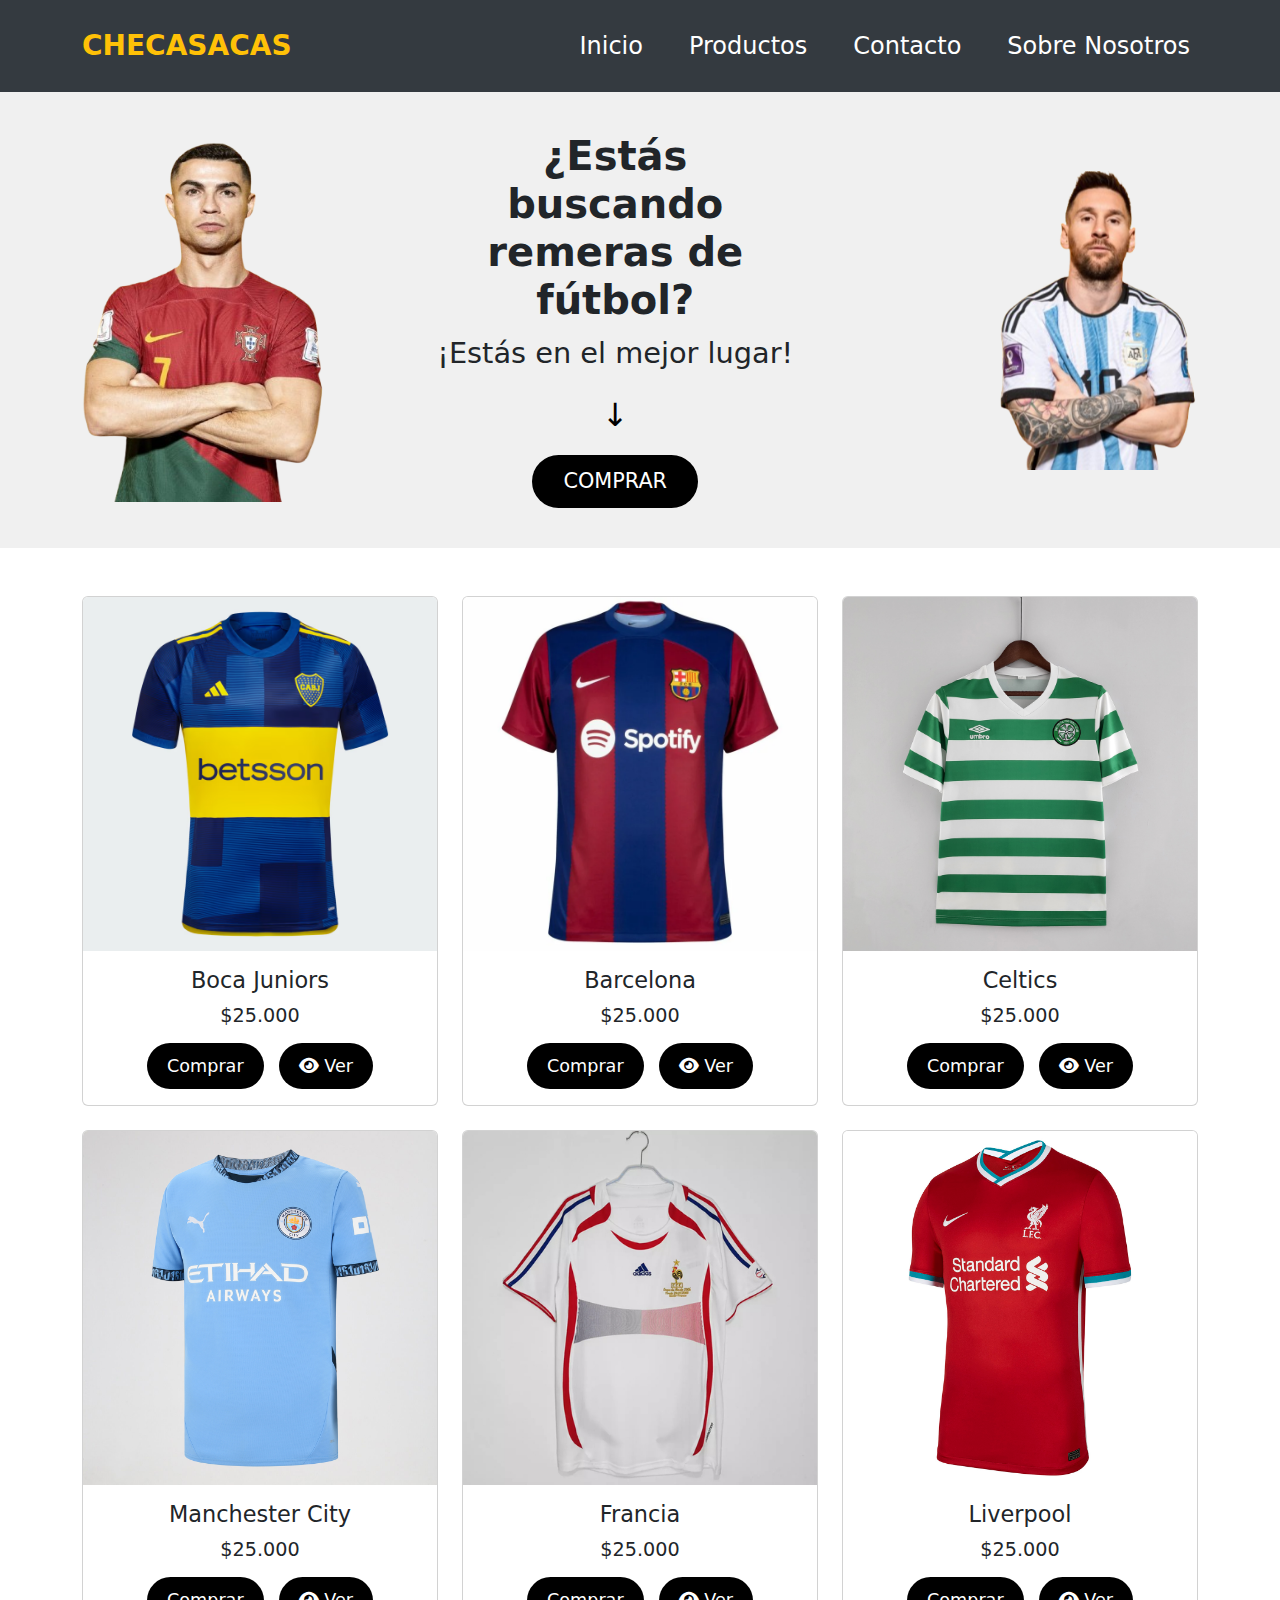
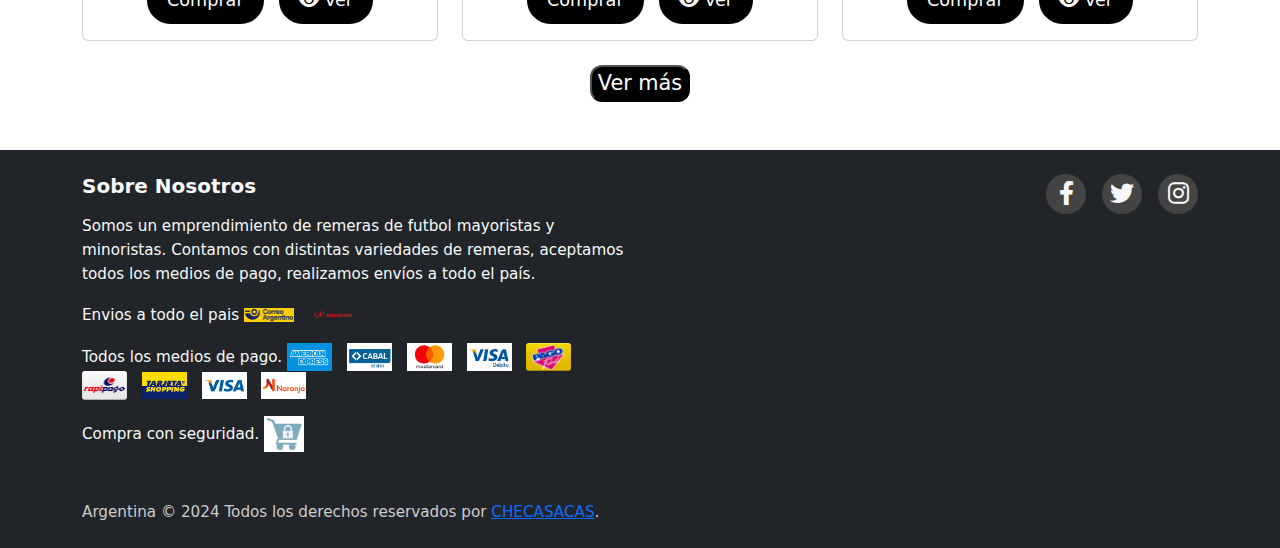
==== index.html @ f06666cb "Se agrego al proyecto" ====
<!DOCTYPE html>
<html lang="es">

<head>
    <meta charset="UTF-8">
    <meta name="viewport" content="width=device-width, initial-scale=1.0">
    <title>Tienda de Remeras de Fútbol</title>
    <!-- Bootstrap CSS -->
    <link href="https://cdn.jsdelivr.net/npm/bootstrap@5.3.0-alpha1/dist/css/bootstrap.min.css" rel="stylesheet">
    <!-- Custom CSS -->
    <link rel="stylesheet" href="style.css">
    <link rel="stylesheet" href="https://cdnjs.cloudflare.com/ajax/libs/font-awesome/6.0.0-beta3/css/all.min.css">

</head>

<body>

    <!-- Navbar -->
    <nav class="navbar navbar-expand-lg">
        <div class="container">
            <a class="navbar-brand" href="#">CHECASACAS</a>
            <button class="navbar-toggler" type="button" data-bs-toggle="collapse" data-bs-target="#navbarNav"
                aria-controls="navbarNav" aria-expanded="false" aria-label="Toggle navigation">
                <span class="navbar-toggler-icon"></span>
            </button>
            <div class="collapse navbar-collapse" id="navbarNav">
                <ul class="navbar-nav ms-auto">
                    <li class="nav-item">
                        <a class="nav-link" href="index.html">Inicio</a>
                    </li>
                    <li class="nav-item">
                        <a class="nav-link" href="productos.html">Productos</a>
                    </li>
                    <li class="nav-item">
                        <a class="nav-link" href="#">Contacto</a>
                    </li>
                    <li class="nav-item">
                        <a class="nav-link" href="#">Sobre Nosotros</a>
                    </li>
                </ul>
            </div>
        </div>
    </nav>

    <!-- Sección principal con imagen y botón -->
    <section class="seccion-compra">
        <div class="container d-flex align-items-center justify-content-between">
            <!-- Imagen de Ronaldo a la izquierda -->
            <div class="imagen-ronaldo">
                <img src="img/ronaldo.png" alt="Ronaldo Remera" class="img-fluid">
            </div>
            <!-- Texto en el centro -->
            <div class="texto-compra text-center mx-5">
                <h2>¿Estás buscando remeras de fútbol?</h2>
                <p>¡Estás en el mejor lugar!</p>
                <div class="mt-3">
                    <span class="flecha-abajo">↓</span>
                </div>
                <a href="#productos" class="btn btn-lg btn-comprar mt-3">COMPRAR</a>
            </div>
            <!-- Imagen de Messi a la derecha -->
            <div class="imagen-messi">
                <img src="img/messi.png" alt="Messi Remera" class="img-fluid">
            </div>
        </div>
    </section>
    

    <!-- Sección de productos (3 columnas, 4 filas) -->
    <section id="productos" class="productos-section py-5">
        <div class="container">
            <div class="row">
                <!-- Aquí creamos 12 cards (3 columnas por 4 filas) -->
                <div class="col-md-4 mb-4">
                    <div class="card">
                        <img src="img/boca.avif" class="card-img-top" alt="Remera 3">
                        <div class="card-body">
                            <div class="tit-pre">
                                <h5 class="card-title">Boca Juniors</h5>
                                <p class="card-text">$25.000</p>
                            </div>
                            <div class="btn-container">
                                <a href="#" class="comprar-card">Comprar</a>
                                <a href="#" class="ver-card">
                                    <i class="fas fa-eye"></i> Ver
                                </a>
                            </div>
                        </div>
                    </div>
                </div>
                <div class="col-md-4 mb-4">
                    <div class="card">
                        <img src="img/barca.webp" class="card-img-top" alt="Remera 3">
                        <div class="card-body">
                            <div class="tit-pre">
                                <h5 class="card-title">Barcelona </h5>
                                <p class="card-text">$25.000</p>
                            </div>
                            <div class="btn-container">
                                <a href="#" class="comprar-card">Comprar</a>
                                <a href="#" class="ver-card">
                                    <i class="fas fa-eye"></i> Ver
                                </a>
                            </div>
                        </div>
                    </div>
                </div>
                <div class="col-md-4 mb-4">
                    <div class="card">
                        <img src="img/celtics.jpg" class="card-img-top" alt="Remera 3">
                        <div class="card-body">
                            <div class="tit-pre">
                                <h5 class="card-title">Celtics</h5>
                                <p class="card-text">$25.000</p>
                            </div>
                            <div class="btn-container">
                                <a href="#" class="comprar-card">Comprar</a>
                                <a href="#" class="ver-card">
                                    <i class="fas fa-eye"></i> Ver
                                </a>
                            </div>
                        </div>
                    </div>
                </div>
                
                
                <!-- Repetir para las siguientes filas -->
                <div class="col-md-4 mb-4">
                    <div class="card">
                        <img src="img/city.jpeg" class="card-img-top" alt="Remera 3">
                        <div class="card-body">
                            <div class="tit-pre">
                                <h5 class="card-title">Manchester City</h5>
                                <p class="card-text">$25.000</p>
                            </div>
                            <div class="btn-container">
                                <a href="#" class="comprar-card">Comprar</a>
                                <a href="#" class="ver-card">
                                    <i class="fas fa-eye"></i> Ver
                                </a>
                            </div>
                        </div>
                    </div>
                </div>
                <div class="col-md-4 mb-4">
                    <div class="card">
                        <img src="img/francia.jpg" class="card-img-top" alt="Remera 3">
                        <div class="card-body">
                            <div class="tit-pre">
                                <h5 class="card-title">Francia</h5>
                                <p class="card-text">$25.000</p>
                            </div>
                            <div class="btn-container">
                                <a href="#" class="comprar-card">Comprar</a>
                                <a href="#" class="ver-card">
                                    <i class="fas fa-eye"></i> Ver
                                </a>
                            </div>
                        </div>
                    </div>
                </div>
                <div class="col-md-4 mb-4">
                    <div class="card">
                        <img src="img/liverpool.jpeg" class="card-img-top" alt="Remera 3">
                        <div class="card-body">
                            <div class="tit-pre">
                                <h5 class="card-title">Liverpool</h5>
                                <p class="card-text">$25.000</p>
                            </div>
                            <div class="btn-container">
                                <a href="#" class="comprar-card">Comprar</a>
                                <a href="#" class="ver-card">
                                    <i class="fas fa-eye"></i> Ver
                                </a>
                            </div>
                        </div>
                    </div>
                </div>
            </div>
        </div>

        <div class="ver-mas-container">
            <div class="flecha-abajo">
             <!-- Esto representa la flecha hacia abajo -->
            </div>
            <button class="ver-mas">Ver más</button>
        </div>
        
    </section>

    <!-- Footer -->
    <footer class="site-footer bg-dark text-light py-4">
        <div class="container">
            <div class="row">
                <div class="col-sm-12 col-md-6">
                    <h6>Sobre Nosotros</h6>
                    <p class="text-justify">Somos un emprendimiento de remeras de futbol mayoristas y minoristas. Contamos con
                        distintas variedades de remeras, aceptamos todos los medios de pago, realizamos envíos a todo el
                        país.</p>
                    <p>Envios a todo el pais
                        <img src="./img/correoargentino.jpg" alt="Descripción de la imagen"
                            style="width: 80px; height: auto; vertical-align: middle;">
                        <img src="./img/andreani.png" alt="Descripción de la otra imagen"
                            style="width: 120px; height: auto; vertical-align: middle;">
                    </p>
                    <p>Todos los medios de pago.
                        <img src="./img/american.png" alt="Descripción de la imagen"
                            style="width: 45px; height: auto; vertical-align: middle;">
                        <img src="./img/cabal.png" alt="Descripción de la otra imagen"
                            style="width: 45px; height: auto; vertical-align: middle;">
                            <img src="./img/mastercard.png" alt="Descripción de la otra imagen"
                            style="width: 45px; height: auto; vertical-align: middle;">
                            <img src="./img/visadbito.png" alt="Descripción de la otra imagen"
                            style="width: 45px; height: auto; vertical-align: middle;">
                            <img src="./img/pagofacil.png" alt="Descripción de la otra imagen"
                            style="width: 45px; height: auto; vertical-align: middle;">
                            <img src="./img/rapipago.png" alt="Descripción de la otra imagen"
                            style="width: 45px; height: auto; vertical-align: middle;">
                            <img src="./img/tarjetashopping.png" alt="Descripción de la otra imagen"
                            style="width: 45px; height: auto; vertical-align: middle;">
                            <img src="./img/visa.png" alt="Descripción de la otra imagen"
                            style="width: 45px; height: auto; vertical-align: middle;">
                            <img src="./img/naranja.png" alt="Descripción de la otra imagen"
                            style="width: 45px; height: auto; vertical-align: middle;">
                    </p>
                    <p>Compra con seguridad.
                        <img src=" ./img/seguridada.png" alt="Descripción de la imagen"
                            style="width: 40px; height: auto; vertical-align: middle;">
                </div>
                <div class="col-md-6">
                    <ul class="social-icons list-unstyled d-flex justify-content-end">
                        <li class="ms-3"><a class="text-light" href="#"><i class="fa-brands fa-facebook-f"></i></a></li>
                        <li class="ms-3"><a class="text-light" href="#"><i class="fa-brands fa-twitter"></i></a></li>
                        <li class="ms-3"><a class="text-light" href="https://www.instagram.com/adhabags/" target="_blank"><i class="fa-brands fa-instagram"></i></a></li>
                        
                    </ul>
                </div>
            </div>
            <div class="row mt-3">
                <div class="col-md-12 text-center">
                    <p class="copyright-text mb-0">Argentina &copy; 2024 Todos los derechos reservados por <a
                            href="#">CHECASACAS</a>.</p>
                </div>
            </div>
        </div>
    </footer>

    <!-- Bootstrap JS -->
    <script src="https://cdn.jsdelivr.net/npm/bootstrap@5.3.0-alpha1/dist/js/bootstrap.bundle.min.js"></script>
</body>

</html>
---- style.css ----
/* Navbar */

body{
    background-color: rgb(255, 255, 255);
}
/* Navbar */
/* Navbar */
.navbar {
    background-color: #343a40;
    padding: 20px 0; /* Aumenta el padding para hacer que el navbar sea más alto */
}

.navbar-nav .nav-link {
    color: white;
    font-size: 24px; /* Aumenta el tamaño de la fuente para hacer los enlaces más grandes */
    margin-left: 30px; /* Aumenta el espacio entre secciones */
}

.navbar-nav .nav-link:hover {
    color: rgb(221, 142, 16);
    font-size: 24px; /* Aumenta el tamaño */
    transform: scale(1.1); /* Aplica un escalado del 10% */
    transition: transform 0.3s ease, color 0.3s ease; /* Suaviza la transición */
}

.navbar-brand {
    color: #ffc107;
    font-weight: bold;
    font-size: 28px; /* Aumenta el tamaño del logo */
    margin-right: 40px; /* Aumenta el espacio entre logo y menú */
}


/* Sección principal con imagen y botón */
.seccion-compra {
    background-color: #f0f0f0;
    padding: 40px 0;
    
}

.texto-compra h2 {
    font-size: 2.5rem; /* Tamaño del texto */
    font-weight: bold;
}

.texto-compra p {
    font-size: 1.8rem; /* Tamaño del texto */
}

.flecha-abajo {
    font-size: 2rem;
    color: black;
}
.imagen-messi{
    width: 40%;
    margin-left: 150px;
}



.imagen-ronaldo{
    margin-right: 0px;
    width: 60%;
}

/* Fuente Merriweather */
.merriweather-light {
    font-family: 'Merriweather', serif;
    font-weight: 300; /* Ligero */
}

/* Centrar el texto */
.centrado {
    text-align: center;
    padding-top: 20px;
    font-family: 'Merriweather', serif; /* Aplica la fuente Merriweather */
}


/* Botón Comprar */
.btn-comprar {
    background-color: black;
    color: white;
    padding: 10px 30px;
    border-radius: 30px;
    font-size: 1.3rem;
}

.btn-comprar:hover {
    background-color: #007bff;
    color: white;
    transform: scale(1.1); /* Aplica un escalado del 10% */
    transition: transform 0.3s ease, color 0.3s ease; /* Suaviza la transición */
}

/* Footer */
footer {
    background-color: #343a40;
    color: white;
    padding: 20px;
    text-align: center;
}

/* Ver más */
.ver-mas-container {
    text-align: center; /* Centrar el contenido */
}

.btn-ver-mas {
    background-color: #007bff; /* Color de fondo */
    color: white; /* Color del texto */
    padding: 10px 20px; /* Espaciado interno */
    border: none; /* Sin borde */
    border-radius: 12px; /* Bordes redondeados */
    font-size: 18px; /* Tamaño del texto */
    cursor: pointer; /* Cambia el cursor */
}

.btn-ver-mas:hover {
    background-color: #0056b3; /* Color al pasar el ratón */
}

.img-container {
    max-width: 100%;
    overflow: hidden;
    text-align: center;
}

.img-container img {
    width: 100%;
    height: auto;
    object-fit: cover; /* Ajusta la imagen sin distorsionar */
}

/* Asegúrate de que estas reglas están en tu CSS */

/* Botones en la card */
.btn-container {
    display: flex; /* Utiliza flexbox para alinear los botones */
    justify-content: center; /* Centra los botones horizontalmente */
    gap: 15px; /* Espacio entre los botones */
}

/* Botones personalizados */
.comprar-card, .ver-card {
    text-decoration: none; /* Elimina el subrayado */
    padding: 10px 20px; /* Espaciado interno */
    border-radius: 30px; /* Bordes redondeados */
    font-size: 1.1rem;
}

.ver-card:hover {
    transform: scale(1.1); /* Aplica un escalado del 10% */
    transition: transform 0.3s ease, color 0.3s ease; /* Suaviza la transición */
    background-color: #0056b3; /* Color al pasar el ratón */
}
.comprar-card:hover{
    transform: scale(1.1); /* Aplica un escalado del 10% */
    transition: transform 0.3s ease, color 0.3s ease; /* Suaviza la transición */
    background-color: #0056b3; /* Color al pasar el ratón */
}


/* Estilo para el botón Comprar */
.comprar-card {
    background-color: black; /* Fondo negro */
    color: white; /* Texto blanco */
}



/* Estilo para el botón Ver */
.ver-card {
    background-color: #000000; /* Color de fondo */
    color: white; /* Color del texto */
}

.ver-mas{
   
    border-radius: 12px;
    font-size: 1.3rem;
    background-color: #000000;
    color: rgb(255, 255, 255);
}

.ver-mas:hover{
    transform: scale(1.1); /* Aplica un escalado del 10% */
    transition: transform 0.3s ease, color 0.3s ease; /* Suaviza la transición */
    background-color: #0056b3;
 
}

.tit-pre{
    text-align: center;
    justify-content: center;
    padding-bottom: 12px;
    font-size: 1.2rem;
}

.card-title{
    font-size: 1.4rem;
}

.site-footer {
    background-color: #343a40; /* Color de fondo */
    color: #f8f9fa; /* Color del texto */
    padding: 2rem 0;
}

.site-footer h6 {
    font-size: 1.25rem;
    margin-bottom: 1rem;
    font-weight: bold;
    text-align: left; /* Alinear a la izquierda */
}

.site-footer p {
    line-height: 1.6;
    font-size: 0.95rem;
    text-align: left; /* Alinear todo el texto a la izquierda */
    margin-bottom: 1rem;
}

.site-footer img {
    margin-right: 10px;
    vertical-align: middle;
    max-width: 50px; /* Ajuste de tamaño */
}

.social-icons {
    font-size: 1.5rem;
    display: flex;
    justify-content: flex-end; /* Los íconos sociales siguen alineados a la derecha */
}

.social-icons li {
    display: inline-block;
    margin-left: 15px;
}

.social-icons a {
    color: #f8f9fa;
    transition: color 0.3s ease;
    display: inline-block;
    width: 40px;
    height: 40px;
    background-color: #444;
    border-radius: 50%;
    text-align: center;
    line-height: 40px;
}

.social-icons a:hover {
    color: #ff5722;
}

.copyright-text {
    font-size: 0.875rem;
    color: #cccccc;
    margin-top: 1rem;
    text-decoration: none;
}

@media (max-width: 768px) {
    .site-footer .col-md-6 {
        text-align: left; /* Mantiene la alineación a la izquierda en pantallas pequeñas */
    }
    
    .social-icons {
        justify-content: center; /* Los íconos sociales centrados en pantallas pequeñas */
    }
}
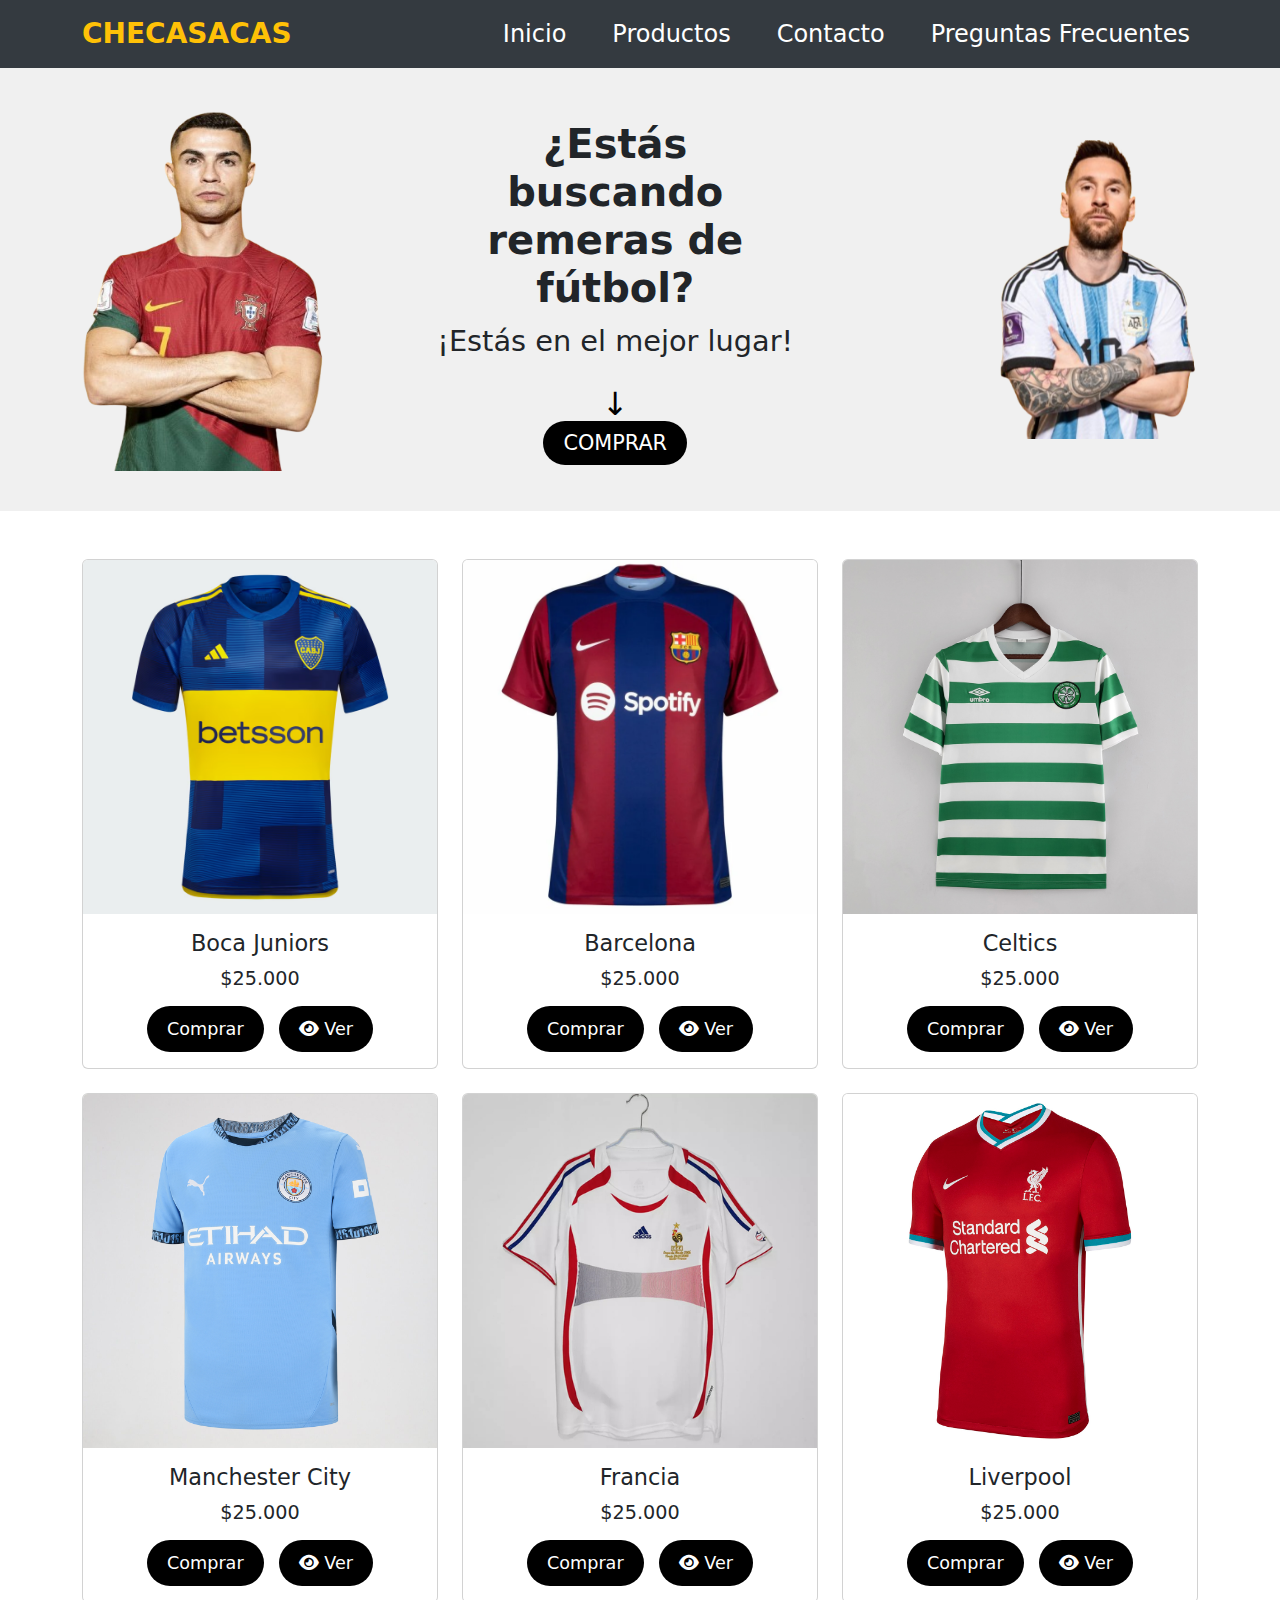
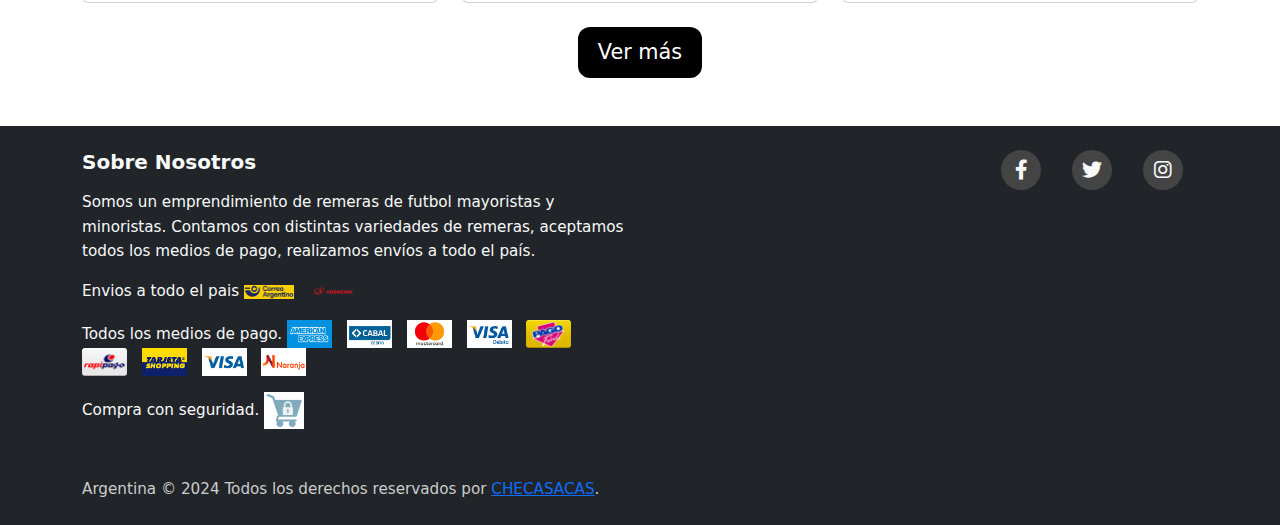
==== commit 0f129cdb: "Se agrego seccion producto" ====
--- a/index.html
+++ b/index.html
@@ -4,13 +4,13 @@
 <head>
     <meta charset="UTF-8">
     <meta name="viewport" content="width=device-width, initial-scale=1.0">
-    <title>Tienda de Remeras de Fútbol</title>
-    <!-- Bootstrap CSS -->
+    <title>Productos</title>    
+    <link rel="stylesheet" href="../estilos/style.css">
+    <link rel="stylesheet" href="https://cdnjs.cloudflare.com/ajax/libs/font-awesome/6.0.0-beta3/css/all.min.css">
     <link href="https://cdn.jsdelivr.net/npm/bootstrap@5.3.0-alpha1/dist/css/bootstrap.min.css" rel="stylesheet">
-    <!-- Custom CSS -->
-    <link rel="stylesheet" href="style.css">
-    <link rel="stylesheet" href="https://cdnjs.cloudflare.com/ajax/libs/font-awesome/6.0.0-beta3/css/all.min.css">
-
+    <link rel="preconnect" href="https://fonts.googleapis.com">
+    <link rel="preconnect" href="https://fonts.gstatic.com" crossorigin>
+    <link href="https://fonts.googleapis.com/css2?family=Merriweather:ital,wght@0,300;0,400;0,700;0,900;1,300;1,400;1,700;1,900&display=swap" rel="stylesheet">
 </head>
 
 <body>
@@ -29,13 +29,13 @@
                         <a class="nav-link" href="index.html">Inicio</a>
                     </li>
                     <li class="nav-item">
-                        <a class="nav-link" href="productos.html">Productos</a>
-                    </li>
-                    <li class="nav-item">
-                        <a class="nav-link" href="#">Contacto</a>
-                    </li>
-                    <li class="nav-item">
-                        <a class="nav-link" href="#">Sobre Nosotros</a>
+                        <a class="nav-link" href="pages/productos.html">Productos</a>
+                    </li>
+                    <li class="nav-item">
+                        <a class="nav-link" href="pages/contacto.html">Contacto</a>
+                    </li>
+                    <li class="nav-item">
+                        <a class="nav-link" href="pages/preguntasfrecuentes.html">Preguntas Frecuentes</a>
                     </li>
                 </ul>
             </div>
@@ -56,7 +56,7 @@
                 <div class="mt-3">
                     <span class="flecha-abajo">↓</span>
                 </div>
-                <a href="#productos" class="btn btn-lg btn-comprar mt-3">COMPRAR</a>
+                <a href="#productos" class="boton-comprar">COMPRAR</a>
             </div>
             <!-- Imagen de Messi a la derecha -->
             <div class="imagen-messi">
@@ -81,7 +81,7 @@
                             </div>
                             <div class="btn-container">
                                 <a href="#" class="comprar-card">Comprar</a>
-                                <a href="#" class="ver-card">
+                                <a href="pages/producto.html" class="ver-card">
                                     <i class="fas fa-eye"></i> Ver
                                 </a>
                             </div>
@@ -98,7 +98,7 @@
                             </div>
                             <div class="btn-container">
                                 <a href="#" class="comprar-card">Comprar</a>
-                                <a href="#" class="ver-card">
+                                <a href="pages/producto.html" class="ver-card">
                                     <i class="fas fa-eye"></i> Ver
                                 </a>
                             </div>
@@ -115,7 +115,7 @@
                             </div>
                             <div class="btn-container">
                                 <a href="#" class="comprar-card">Comprar</a>
-                                <a href="#" class="ver-card">
+                                <a href="pages/producto.html" class="ver-card">
                                     <i class="fas fa-eye"></i> Ver
                                 </a>
                             </div>
@@ -135,7 +135,7 @@
                             </div>
                             <div class="btn-container">
                                 <a href="#" class="comprar-card">Comprar</a>
-                                <a href="#" class="ver-card">
+                                <a href="pages/producto.html" class="ver-card">
                                     <i class="fas fa-eye"></i> Ver
                                 </a>
                             </div>
@@ -152,7 +152,7 @@
                             </div>
                             <div class="btn-container">
                                 <a href="#" class="comprar-card">Comprar</a>
-                                <a href="#" class="ver-card">
+                                <a href="pages/producto.html" class="ver-card">
                                     <i class="fas fa-eye"></i> Ver
                                 </a>
                             </div>
@@ -169,7 +169,7 @@
                             </div>
                             <div class="btn-container">
                                 <a href="#" class="comprar-card">Comprar</a>
-                                <a href="#" class="ver-card">
+                                <a href="pages/producto.html" class="ver-card">
                                     <i class="fas fa-eye"></i> Ver
                                 </a>
                             </div>
--- a/estilos/style.css
+++ b/estilos/style.css
@@ -0,0 +1,491 @@
+/* Navbar */
+
+body{
+    background-color: rgb(255, 255, 255);
+}
+/* Navbar */
+/* Navbar */
+.navbar {
+    background-color: #343a40;
+    padding: 20px 0; /* Aumenta el padding para hacer que el navbar sea más alto */
+}
+
+.navbar-nav .nav-link {
+    color: white;
+    font-size: 24px; /* Aumenta el tamaño de la fuente para hacer los enlaces más grandes */
+    margin-left: 30px; /* Aumenta el espacio entre secciones */
+}
+
+.navbar-nav .nav-link:hover {
+    color: rgb(221, 142, 16);
+    font-size: 24px; /* Aumenta el tamaño */
+    transform: scale(1.1); /* Aplica un escalado del 10% */
+    transition: transform 0.3s ease, color 0.3s ease; /* Suaviza la transición */
+}
+
+.navbar-brand {
+    color: #ffc107;
+    font-weight: bold;
+    font-size: 28px; /* Aumenta el tamaño del logo */
+    margin-right: 40px; /* Aumenta el espacio entre logo y menú */
+}
+
+
+/* Sección principal con imagen y botón */
+.seccion-compra {
+    background-color: #f0f0f0;
+    padding: 40px 0;
+    
+}
+
+.texto-compra h2 {
+    font-size: 2.5rem; /* Tamaño del texto */
+    font-weight: bold;
+}
+
+.texto-compra p {
+    font-size: 1.8rem; /* Tamaño del texto */
+}
+
+.flecha-abajo {
+    font-size: 2rem;
+    color: black;
+}
+.imagen-messi{
+    width: 40%;
+    margin-left: 150px;
+}
+
+
+
+.imagen-ronaldo{
+    margin-right: 0px;
+    width: 60%;
+}
+
+/* Fuente Merriweather */
+.merriweather-light {
+    font-family: 'Merriweather', serif;
+    font-weight: 300; /* Ligero */
+}
+
+/* Centrar el texto */
+.centrado {
+    text-align: center;
+    padding-top: 20px;
+    font-family: 'Merriweather', serif; /* Aplica la fuente Merriweather */
+}
+
+
+/* Botón Comprar */
+.btn-comprar {
+    background-color: black;
+    color: white;
+    padding: 10px 30px;
+    border-radius: 30px;
+    font-size: 1.3rem;
+}
+
+.btn-comprar:hover {
+    background-color: #007bff;
+    color: white;
+    transform: scale(1.1); /* Aplica un escalado del 10% */
+    transition: transform 0.3s ease, color 0.3s ease; /* Suaviza la transición */
+}
+
+/* Footer */
+footer {
+    background-color: #343a40;
+    color: white;
+    padding: 20px;
+    text-align: center;
+}
+
+/* Ver más */
+.ver-mas-container {
+    text-align: center; /* Centrar el contenido */
+}
+
+.btn-ver-mas {
+    background-color: #007bff; /* Color de fondo */
+    color: white; /* Color del texto */
+    padding: 10px 20px; /* Espaciado interno */
+    border: none; /* Sin borde */
+    border-radius: 12px; /* Bordes redondeados */
+    font-size: 18px; /* Tamaño del texto */
+    cursor: pointer; /* Cambia el cursor */
+}
+
+.btn-ver-mas:hover {
+    background-color: #0056b3; /* Color al pasar el ratón */
+}
+
+.img-container {
+    max-width: 100%;
+    overflow: hidden;
+    text-align: center;
+}
+
+.img-container img {
+    width: 100%;
+    height: auto;
+    object-fit: cover; /* Ajusta la imagen sin distorsionar */
+}
+
+/* Asegúrate de que estas reglas están en tu CSS */
+
+/* Botones en la card */
+.btn-container {
+    display: flex; /* Utiliza flexbox para alinear los botones */
+    justify-content: center; /* Centra los botones horizontalmente */
+    gap: 15px; /* Espacio entre los botones */
+}
+
+/* Botones personalizados */
+.comprar-card, .ver-card {
+    text-decoration: none; /* Elimina el subrayado */
+    padding: 10px 20px; /* Espaciado interno */
+    border-radius: 30px; /* Bordes redondeados */
+    font-size: 1.1rem;
+}
+
+.ver-card:hover {
+    transform: scale(1.1); /* Aplica un escalado del 10% */
+    transition: transform 0.3s ease, color 0.3s ease; /* Suaviza la transición */
+    background-color: #0056b3; /* Color al pasar el ratón */
+}
+.comprar-card:hover{
+    transform: scale(1.1); /* Aplica un escalado del 10% */
+    transition: transform 0.3s ease, color 0.3s ease; /* Suaviza la transición */
+    background-color: #0056b3; /* Color al pasar el ratón */
+}
+
+
+/* Estilo para el botón Comprar */
+.comprar-card {
+    background-color: black; /* Fondo negro */
+    color: white; /* Texto blanco */
+}
+
+
+
+/* Estilo para el botón Ver */
+.ver-card {
+    background-color: #000000; /* Color de fondo */
+    color: white; /* Color del texto */
+}
+
+.ver-mas{
+   
+    border-radius: 12px;
+    font-size: 1.3rem;
+    background-color: #000000;
+    color: rgb(255, 255, 255);
+}
+
+.ver-mas:hover{
+    transform: scale(1.1); /* Aplica un escalado del 10% */
+    transition: transform 0.3s ease, color 0.3s ease; /* Suaviza la transición */
+    background-color: #0056b3;
+ 
+}
+
+.tit-pre{
+    text-align: center;
+    justify-content: center;
+    padding-bottom: 12px;
+    font-size: 1.2rem;
+}
+
+.card-title{
+    font-size: 1.4rem;
+}
+
+.site-footer {
+    background-color: #343a40; /* Color de fondo */
+    color: #f8f9fa; /* Color del texto */
+    padding: 2rem 0;
+}
+
+.site-footer h6 {
+    font-size: 1.25rem;
+    margin-bottom: 1rem;
+    font-weight: bold;
+    text-align: left; /* Alinear a la izquierda */
+}
+
+.site-footer p {
+    line-height: 1.6;
+    font-size: 0.95rem;
+    text-align: left; /* Alinear todo el texto a la izquierda */
+    margin-bottom: 1rem;
+}
+
+.site-footer img {
+    margin-right: 10px;
+    vertical-align: middle;
+    max-width: 50px; /* Ajuste de tamaño */
+}
+
+.social-icons {
+    font-size: 1.5rem;
+    display: flex;
+    justify-content: flex-end; /* Los íconos sociales siguen alineados a la derecha */
+}
+
+.social-icons li {
+    display: inline-block;
+    margin-left: 15px;
+}
+
+.social-icons a {
+    color: #f8f9fa;
+    transition: color 0.3s ease;
+    display: inline-block;
+    width: 40px;
+    height: 40px;
+    background-color: #444;
+    border-radius: 50%;
+    text-align: center;
+    line-height: 40px;
+}
+
+.social-icons a:hover {
+    color: #ff5722;
+}
+
+.copyright-text {
+    font-size: 0.875rem;
+    color: #cccccc;
+    margin-top: 1rem;
+    text-decoration: none;
+}
+
+@media (max-width: 768px) {
+    .site-footer .col-md-6 {
+        text-align: left; /* Mantiene la alineación a la izquierda en pantallas pequeñas */
+    }
+    
+    .social-icons {
+        justify-content: center; /* Los íconos sociales centrados en pantallas pequeñas */
+    }
+}
+
+nav .navbar-brand {
+    color: #ffc107;
+    font-weight: bold;
+    font-size: 28px;
+    margin-right: 40px;
+}
+
+.navbar-brand {
+    color: #ffc107 !important;
+    font-weight: bold !important;
+    font-size: 28px !important;
+    margin-right: 40px !important;
+}
+
+.contact-section {
+    position: relative;
+    
+}
+
+.map-container {
+    width: 100%;
+    height: 300px;
+    overflow: hidden;
+}
+
+.contenedor {
+    display: flex;
+    justify-content: center; /* Centra el contenido horizontalmente */
+    align-items: flex-start; /* Alinea el contenido al principio verticalmente */
+    max-width: 1100px;
+    margin: auto; /* Centra horizontalmente en la página */
+    padding: 20px;
+}
+.titulo-contacto{
+    text-align: center;
+    
+}
+.form-container {
+    flex: 1;
+    margin-right: 20px;
+}
+
+.contact-info {
+    flex: 0.6;
+    background-color: #0044cc;
+    color: white;
+    padding: 20px;
+    border-radius: 5px;
+    text-align: left;
+}
+
+.contact-info h3 {
+    margin-bottom: 15px;
+}
+
+.contact-info p {
+    margin: 5px 0;
+}
+
+.social-icons a {
+    color: white;
+    font-size: 20px;
+    margin-right: 15px;
+}
+
+.input-group {
+    display: flex;
+    justify-content: space-between;
+    margin-bottom: 15px;
+}
+
+.input-group input, .input-group select {
+    width: 48%;
+    padding: 10px;
+    border: 1px solid #ccc;
+    border-radius: 5px;
+}
+
+textarea {
+    width: 100%;
+    padding: 10px;
+    border: 1px solid #ccc;
+    border-radius: 5px;
+    margin-bottom: 15px;
+}
+
+button {
+    background-color: #0044cc;
+    color: white;
+    padding: 10px 20px;
+    border: none;
+    border-radius: 5px;
+    cursor: pointer;
+}
+
+button:hover {
+    background-color: #003399;
+} 
+.accordion {
+    width: 100%; /* O el ancho que prefieras */
+    max-width: 800px; /* Ajusta el ancho máximo si es necesario */
+    margin: 0 auto; /* Centra horizontalmente */
+    
+}
+p{
+    text-align: center;
+}
+
+.boton-comprar{
+    background-color: #000000;
+    color: white;
+    padding: 10px 20px;
+    border-radius: 30px;
+    font-size: 1.3rem;
+    text-decoration: none;
+    margin-top: 10px;
+    
+}
+
+.boton-comprar:hover{
+    
+    color: white;
+    padding: 10px 20px;
+    border-radius: 30px;
+    font-size: 1.3rem;
+    text-decoration: none;
+    margin-top: 10px;
+    transform: scale(1.0); /* Aplica un escalado del 10% */
+    transition: transform 0.3s ease, color 0.3s ease;
+    background-color: #0056b3;
+    
+}
+
+.product-container-private {
+    display: flex;
+    justify-content: space-between;
+    padding: 20px;
+    border: 1px solid #ddd;
+    max-width: 800px;
+    margin: 0 auto;
+}
+
+.product-images-private {
+    width: 50%;
+}
+
+.product-images-private img {
+    width: 100%;
+    margin-bottom: 10px;
+}
+
+.thumbnail-images-private {
+    display: flex;
+    gap: 10px;
+    justify-content: center;
+}
+
+.thumbnail-images-private img {
+    width: 70px;
+    cursor: pointer;
+    border: 2px solid transparent;
+    transition: border 0.3s;
+}
+
+.thumbnail-images-private img:hover {
+    border: 2px solid #000;
+}
+
+.product-details-private {
+    width: 40%;
+    text-align: center;
+}
+
+.product-details-private h1 {
+    font-size: 24px;
+    font-weight: bold;
+}
+
+.product-details-private h2 {
+    font-size: 20px;
+    margin: 10px 0;
+}
+
+.add-to-cart-private {
+    background-color: black;
+    color: white;
+    padding: 10px 20px;
+    border: none;
+    border-radius: 20px;
+    font-size: 16px;
+    cursor: pointer;
+}
+
+.product-info-private {
+    margin-top: 20px;
+    text-align: left;
+}
+
+details summary {
+    font-weight: bold;
+    cursor: pointer;
+    margin-bottom: 10px;
+}
+
+details p {
+    margin-left: 20px;
+}
+
+.social-icons-private {
+    display: flex;
+    gap: 10px;
+}
+
+.social-icons-private a {
+    font-size: 24px;
+    color: black;
+    text-decoration: none;
+}
